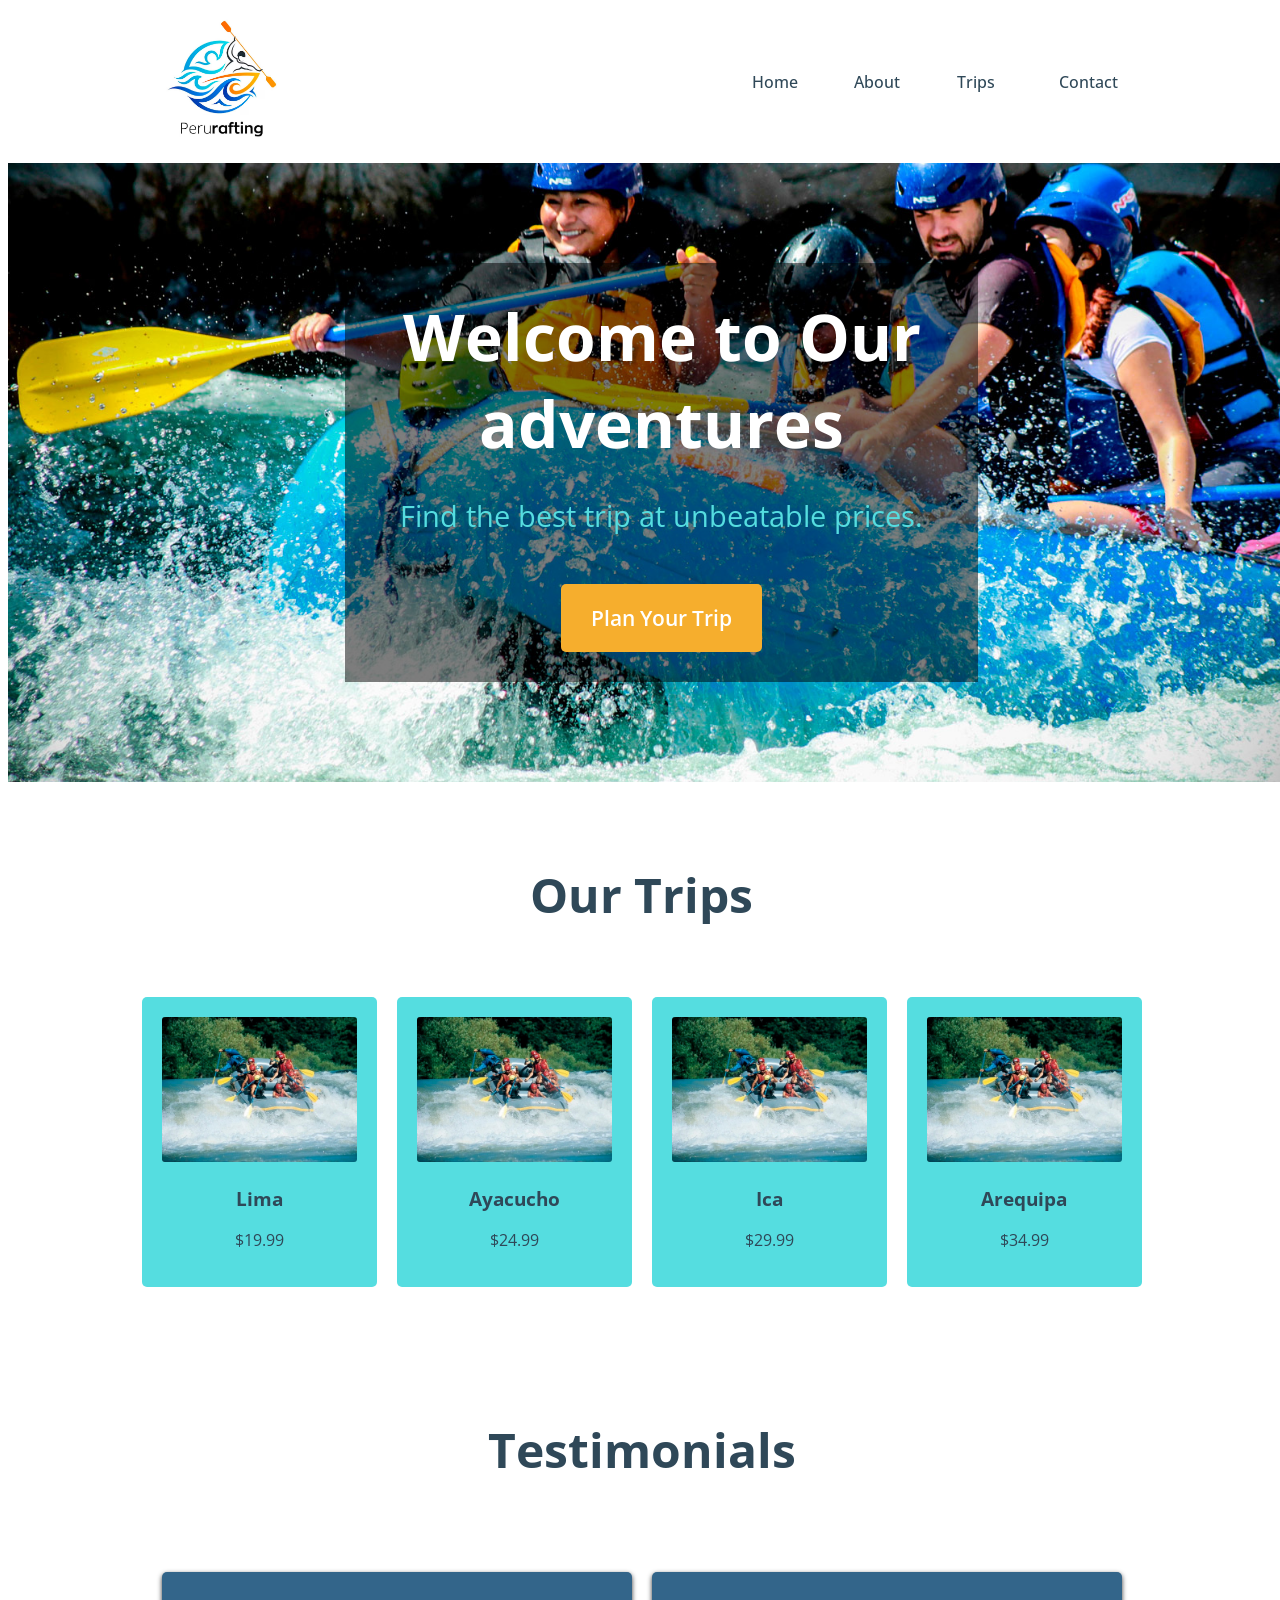
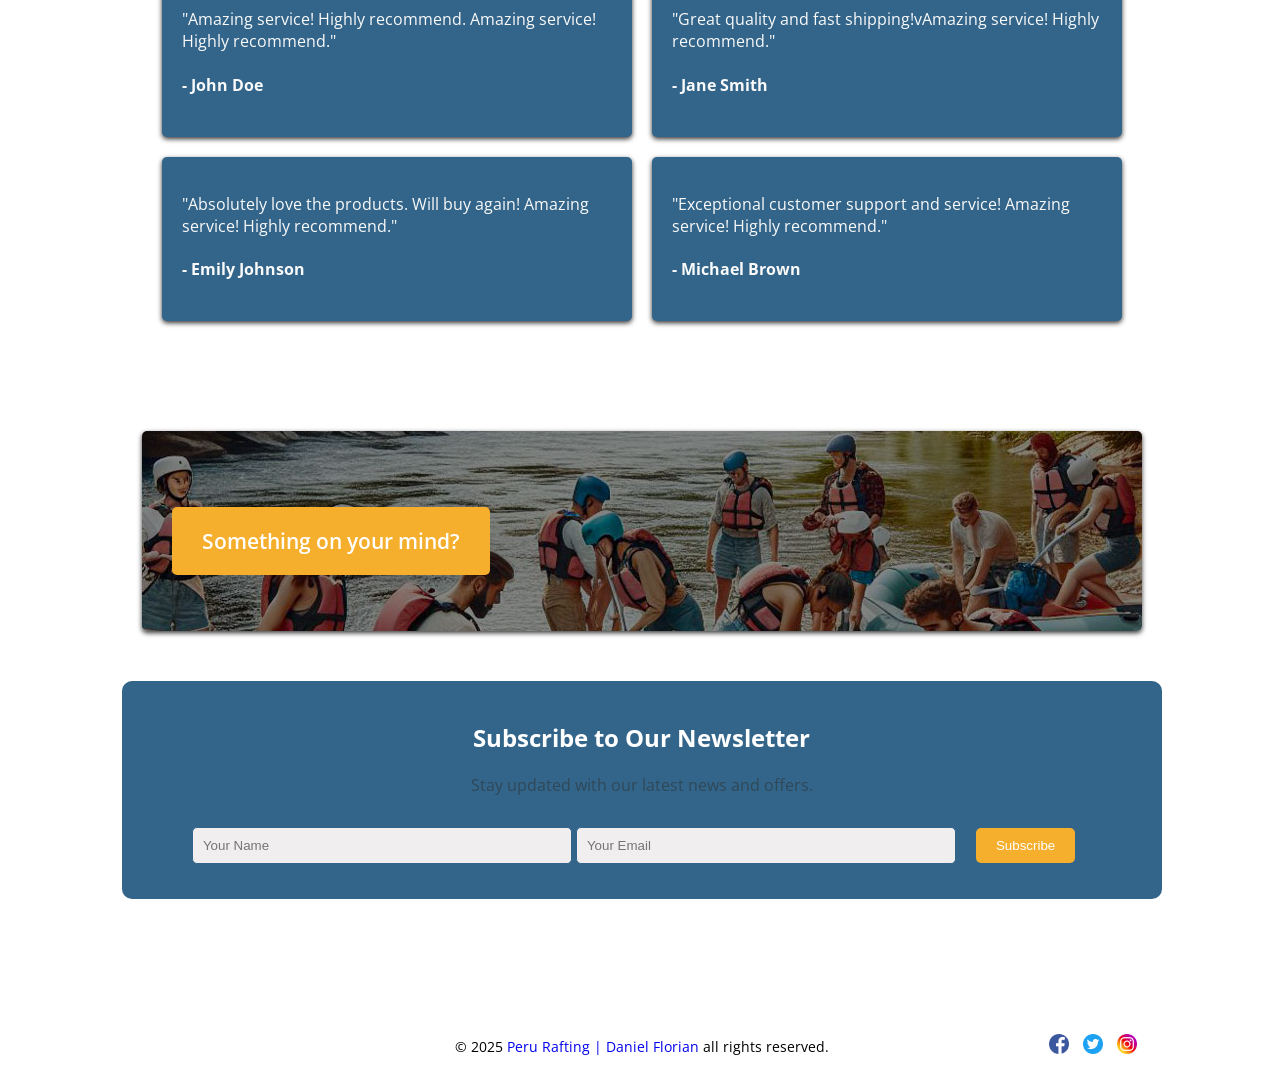
==== wwr/index.html @ 486ab8bb "6" ====
<!DOCTYPE html>
<html lang="en">
<head>
    <meta charset="UTF-8">
    <meta name="viewport" content="width=device-width, initial-scale=1.0">
    <title>Peru Rafting | Welcome to adventures</title>
    <meta name="description" content="Peru Rafting Company, Let's go for adventures in Peru.">
    <meta name="author" content="Peru Rafting">
    <link rel="stylesheet" href="styles/rafting.css">

    <link rel="preconnect" href="https://fonts.googleapis.com">
    <link rel="preconnect" href="https://fonts.gstatic.com" crossorigin>
    <link href="https://fonts.googleapis.com/css2?family=Open+Sans:ital,wght@0,300..800;1,300..800&family=Roboto+Flex:opsz,wght@8..144,100..1000&display=swap" rel="stylesheet">


</head> 
<body>
    <header class="my_grid">
        <div class="logo-box">
            <img src="images/LogoRafting.jpg" alt="Rafting Logo" width="160">
        </div>
        <div></div>
        <nav class="my_nav">
            <a href="index.html">Home</a>
            <a href="about.html">About</a>
            <a href="trips.html">Trips</a>
            <a href="contact.html">Contact</a>
        </nav>
    </header>
    <main>
        
        <div class="banner">
            
                <div class="banner-content">
                    <h1>Welcome to Our adventures</h1>
                    <p>Find the best trip at unbeatable prices.</p>
                    <a href="trips.html" class="btn">Plan Your Trip</a>
                </div>
           
        </div>
        <!-- Products Section -->

        <div class="subtitle"><h1>Our Trips</h1></div>
        <section id="products" class="products">
            <div class="product">
                <img src="images/r-1.jpg" alt="Product 1">
                <h3>Lima</h3>
                <p>$19.99</p>
            </div>
            <div class="product">
                <img src="images/r-1.jpg" alt="Product 2">
                <h3>Ayacucho</h3>
                <p>$24.99</p>
            </div>
            <div class="product">
                <img src="images/r-1.jpg" alt="Product 3">
                <h3>Ica</h3>
                <p>$29.99</p>
            </div>
            <div class="product">
                <img src="images/r-1.jpg" alt="Product 4">
                <h3>Arequipa</h3>
                <p>$34.99</p>
            </div>
        </section>


         <!-- Testimonials Section -->

         <div class="subtitle"><h1>Testimonials</h1></div>
         <div class="testimonials-container">
            <div class="testimonials">
                <div class="testimonial">
                    <p>"Amazing service! Highly recommend. Amazing service! Highly recommend."</p>
                    <h4>- John Doe</h4>
                </div>
                <div class="testimonial">
                    <p>"Great quality and fast shipping!vAmazing service! Highly recommend."</p>
                    <h4>- Jane Smith</h4>
                </div>
                <div class="testimonial">
                    <p>"Absolutely love the products. Will buy again! Amazing service! Highly recommend."</p>
                    <h4>- Emily Johnson</h4>
                </div>
                <div class="testimonial">
                    <p>"Exceptional customer support and service! Amazing service! Highly recommend."</p>
                    <h4>- Michael Brown</h4>
                </div>
            </div>
        </div>

    
        <!-- Call to Action -->
        <div class="cta_w">
            <div class="cta">
                <a href="contact.html" class="btn">Something on your mind?</a>
            </div>
            
        </div>

        <div class="newsletter">
            <h2>Subscribe to Our Newsletter</h2>
            <p>Stay updated with our latest news and offers.</p>
            <form action="#" method="post">
                <input type="text" name="name" placeholder="Your Name" required>
                <input type="email" name="email" placeholder="Your Email" required>
                <button type="submit">Subscribe</button>
            </form>
        </div>
                
    </main>
    <footer>
        <div class="f_1">
            
        </div>
        <div class="f_2">© 2025 <a  href="#" target="_self">Peru Rafting | Daniel Florian </a> all rights reserved.</div>
        <div class="f_3 ">
            <div class="sociallinks">
                <a href="https://facebook.com"><img src="images/facebook_icon.png" alt="Facebook icon"></a>
                <a href="https://twitter.com"><img src="images/twitter_icon.png" alt="Twitter icon"></a>
                <a href="https://instagram.com"><img src="images/instagram_icon.png" alt="Instagram icon"></a>
            </div>
        </div>

      

    </footer>

    
</body>
</html>
---- wwr/styles/rafting.css ----
:root{
    --Primary-color:#2F4858;
    --secondary-color: #33658A;
    --accent1-color:#55DDE0;
    --accent2-color:#F6AE2D;
    --color-white: white;
  
 
 }

 body{width:99%;
   font-family: "Open Sans";

}


nav a{
    color:var(--Primary-color);
    font-family: "Open Sans";
    padding:10px;
 }




.my_grid{
   margin:1rem auto;
   display:grid;
   grid-template-columns: 120px 1fr 1fr;
   grid-gap:30px;
   max-width: 1000px;
   align-items: center;



}

.my_nav{
display: flex;
justify-content: end;
align-items: center;



}

nav a {
   flex: 1 1 100%;
   font-family: Open Sans;
   font-size: 16px;
   font-weight: 500;

   padding:20px;

}


.hero{
   position:relative;
   padding-bottom:20px;
}

 

.hero img{
    display:block;
    width:100%;
    height: auto;
 }

.hero h1{
    position: absolute;
    top:20px;
    left: 40%;
    font-family: "Open Sans";
    color:var(--color-white );
    background: rgba(0, 0, 0, 0.5);
    padding: 30px;
   
 }

 
 

 .hero article{
    position: absolute;
    top:200px;
    left:10px;
    right:10px;
    padding: 20px;
    background: rgba(0, 0, 0, 0.5);
 }

 .hero article img{
    width: 250px;
    padding-left: 20px;
    float:right;    
 }

 .hero article p{
    color:var(--accent2-color);
    padding: 30px;
    font-family: "Open Sans";
 }

 p{
    color:var(--secondary-color);
    font-family: "Open Sans";
 }

 article{
    padding: 10px;
 }

 h2{
    color:var(--secondary-color);
    font-family: "Open Sans";

 }

a{
    text-decoration: none;
}

.sociallinks img{
width:20px;
padding:5px;
   
}
.h_content{
   display:flex;
   justify-content: center;
   /*flex-wrap: wrap;*/
}

.c_1 {

   width:350px;
   padding:10px;

}
.c_2{
   width:250px;
   padding:10px;

}
.c_3{
   width:350px;
   padding:10px;

}





section {
   padding-top: 30px;
   padding-bottom:10px;
   max-width:1000px;
   margin: auto;
   color:var(--Primary-color);
   font-family: "Open Sans";


}

section h2{
text-align: center;
font-size: 34px;

}

section .contact{

   border:0px solid #F6AE2D;
   display:grid;
   grid-template-columns: 1fr 1fr;
   grid-gap: 20px;
   padding-left: 20px;


}

.info h3{
   text-align: center;
}
.contactform h3{
   text-align: center;
}

.info p{
   text-align: left;
   padding-top: 10px;
}
.contactform {
   text-align: left;
}




.h_img{
   max-width:250px;
}

.a_container{
   display: grid;
   grid-template-columns: 1fr 1fr 1fr 1fr 1fr;
   grid-gap:30px;
}

.a_grid_item{
   max-width: 184px;

}

.a_grid_item img{
   max-width: 184px;
}

.a_grid_item p{
   position:relative;
   top:-35px;
   margin:auto;
   padding:0px;
   text-align: center;
   color:var(--color-white);
   font-weight: 400;
   background: rgba(0, 0, 0, 0.5);
   padding: 5px;;


}
footer{
   padding-top: 80px;
   display:flex;
   justify-content: center;
   align-items: center;
   font-family: Open Sans;
   font-size: 14px;

}

.f_1{
   width: 200px;
   text-align: center;
}
.f_2{
   width: 600px;
   text-align: center;
}
.f_3{
   width: 200px;
   text-align: end;
}


.title{
   max-width: 1000px;
   margin:0 auto;
}

.title h1{
   text-align:center;
   margin:0 auto;
   padding-top: 20px;
   padding-bottom: 25px ;
   font-family: Open Sans;
   color:var(--Primary-color);
}


input[type="text"],
input[type="email"],
input[type="phone"],
textarea {
  box-sizing: border-box;
  border: 01px solid #33658A;
  border-radius: 4px;
  padding: 10px;
  margin: 10px;
  background: rgba(230, 228, 228, 0.4);
  width:95%;
}

.form_item{
   display: grid;
   grid-template-columns: 1fr 3fr;
   align-items: center;

  
 }

 .form_item_n{
   
   display: grid;
   grid-template-columns: 6fr 1fr 1fr;
   align-items:center;
   border: 0px solid #33658A;
 }

 input[type="checkbox"]{
   width: 20px;
   height: 20px;
   
  
}


 .form_item{
   border: 0px solid #33658A;
 }

 button{
   margin:1rem;
   background-color:var(--secondary-color);
   color:var(--color-white);
   border:none;
   border-radius: 0.5rem;
   padding:0.75rem;
   cursor: pointer;
   }
   
   button:hover{
   background-color: var(--accent2-color);
   }

   .map{
      padding-top: 60px;
      padding-bottom: 30px;
      margin:0 auto;
      max-width: 1000px;;
   }

   .specialradio {
      display: flex;
      flex-direction: column;
      align-items:start;
      cursor: pointer;
      font-size: 14px;
      margin-bottom: 10px;
      padding-top: 15px;
      padding-left: 10px;



  }

  .specialradio label{
   padding-right: 12px;
  }

  .emptitle{
   max-width: 1000px;
   width:100%;
   margin:0 auto;

  }

  .emptitle h1{
   text-align: center;
   padding-bottom: 30px;
   padding-top: 40px;
  }

  .emp{
   display:grid;
   grid-template-columns: 1fr 1fr 1fr;
   align-items: center;
   grid-gap:30px;
   max-width: 1000px;

  }


  .emp figure{
   border: 01px solid #33658A;
   margin:0 auto;
  }
  .emp figure img{

   max-width: 220px;
   

  }
  
  .emp figure figcaption{

   text-align: center;

  }




  /*   Css for index file */

  /* Banner Section */
.banner {
   width: 100%;
   height: 100%;
   min-height: 350px;
   background: url('../images/banner-1.jpg') center/cover no-repeat;
   color: white;
   text-align: center;
   padding: 100px 20px;
}

.banner-content{
   background: rgba(0, 0, 0, 0.5); /* Transparent background */
   
   padding-top: 30px;
   padding-bottom: 30px;
   width:50%;
   margin:0 auto;



}
.banner-content h1 {
   font-size: 4.0rem;
   margin: 0;
}

.banner-content p {
   font-size: 1.8rem;
   color:var(--accent1-color);
}

.btn {
   display: inline-block;
   background: var(--accent2-color);
   color: white;
   padding: 20px 30px;
   text-decoration: none;
   font-size: 1.3rem;
   font-weight: 600;
   margin-top: 20px;
   border-radius: 5px;
}

/* Products Section */
.subtitle{
   width: 1000px;
   margin:0 auto;
   border:0px solid #333;
   padding-top: 80px;
   padding-bottom: 20px;
}

.subtitle h1{
   
   margin:0 auto;
   font-size: 3rem;
   text-align: center;
   color:var(--Primary-color);

}
.products {
   display: flex;
   justify-content: space-between;
   column-gap: 20px;
   flex-wrap: nowrap;
   padding: 50px 40px;
   width: 1000px;
   margin:0 auto;
   border:0px solid #333;
}

.product {
   background-color:var(--accent1-color);
   padding: 20px;
   border-radius: 5px;
   text-align: center;
   width: 200px;
}

.product img {
   width: 100%;
   border-radius: 3px;
}

/* Call to Action */
.cta_w {
   width:1000px;
   height: 200px;
   margin:0 auto;
   background-image:url('../images/bg_call_to_action.jpg');
   border-radius: 5px;
   box-shadow: 0 2px 5px rgba(0, 0, 0, 0.8);


   
}


.cta{
   display: flex;
   align-items: center; 
   justify-content: flex-start; 
   height: 200px; 
   padding-left: 30px; 
}

.cta .btn {
   background-color: var(--accent2-color);
}

.testimonials-container {
   max-width: 1000px;
   width: 100%;
   margin: 50px auto;
   padding: 20px;
   box-sizing: border-box;
   padding-bottom: 60px;
}


.testimonials {
   display: grid;
   grid-template-columns: repeat(2, 1fr);
   gap: 20px;
   box-sizing: border-box;
}
.testimonial {
   background-color: var(--secondary-color);
   padding: 20px;
   border-radius: 5px;
   box-shadow: 0 2px 5px rgba(0, 0, 0, 0.8);
   color:#fafafa;
}
.testimonial p {
      color:#fafafa;
}



/* Newsletter Form */
.newsletter {
   max-width: 1000px;
   width: 100%;
   margin: 50px auto;
   padding: 20px;
   text-align: center;
   background-color: var(--secondary-color);
   border-radius: 10px;
}

.newsletter h2, p{
   color:#fff;
}


.newsletter input {
   width: 100%;
   max-width: 380px;
   padding: 10px;
   margin: 10px 0;
   border: 1px solid #33658A;
   border-radius: 5px;
   color:#fff;
   background-color: #f0eeee;
}
.newsletter button {
   background-color:var(--accent2-color);
   color: white;
   padding: 10px 20px;
   border: none;
   border-radius: 5px;
   cursor: pointer;
}



.trips-section {
   width: 100%;
   background-color:var(--secondary-color);
   padding: 50px 0;
   padding-bottom: 80px;
}

.trips-container {
   max-width: 1000px;
   width: 100%;
   margin: 0 auto;
   display: grid;
   grid-template-columns: repeat(3, 1fr);
   gap: 20px;
   text-align: center;

}
.trip-box {
   background: rgba(255, 255, 255, 0.85);
   padding: 20px;
   border-radius: 5px;
   box-shadow: 0 2px 5px rgb(0, 0, 0, 0.8);
}
.trip-box img {
   width: 100%;
   border-radius: 5px;
}

.trip-box h3, p{
   color:var(--Primary-color);
}

.trip-box p{
   text-align: left;
}

.space{
   padding-top: 80px;
   padding-bottom: 80px;
}



.cta_w_trips {
   width:1000px;
   height: 200px;
   margin:0 auto;
   background-image:url('../images/bg_call_to_action.jpg');
   border-radius: 5px;
   box-shadow: 0 2px 5px rgba(0, 0, 0, 0.8);

  
}

.cta_w_trips p {
font-size: 2rem;
padding-left: 30px;
color:#fff;
padding-top:15px;
}
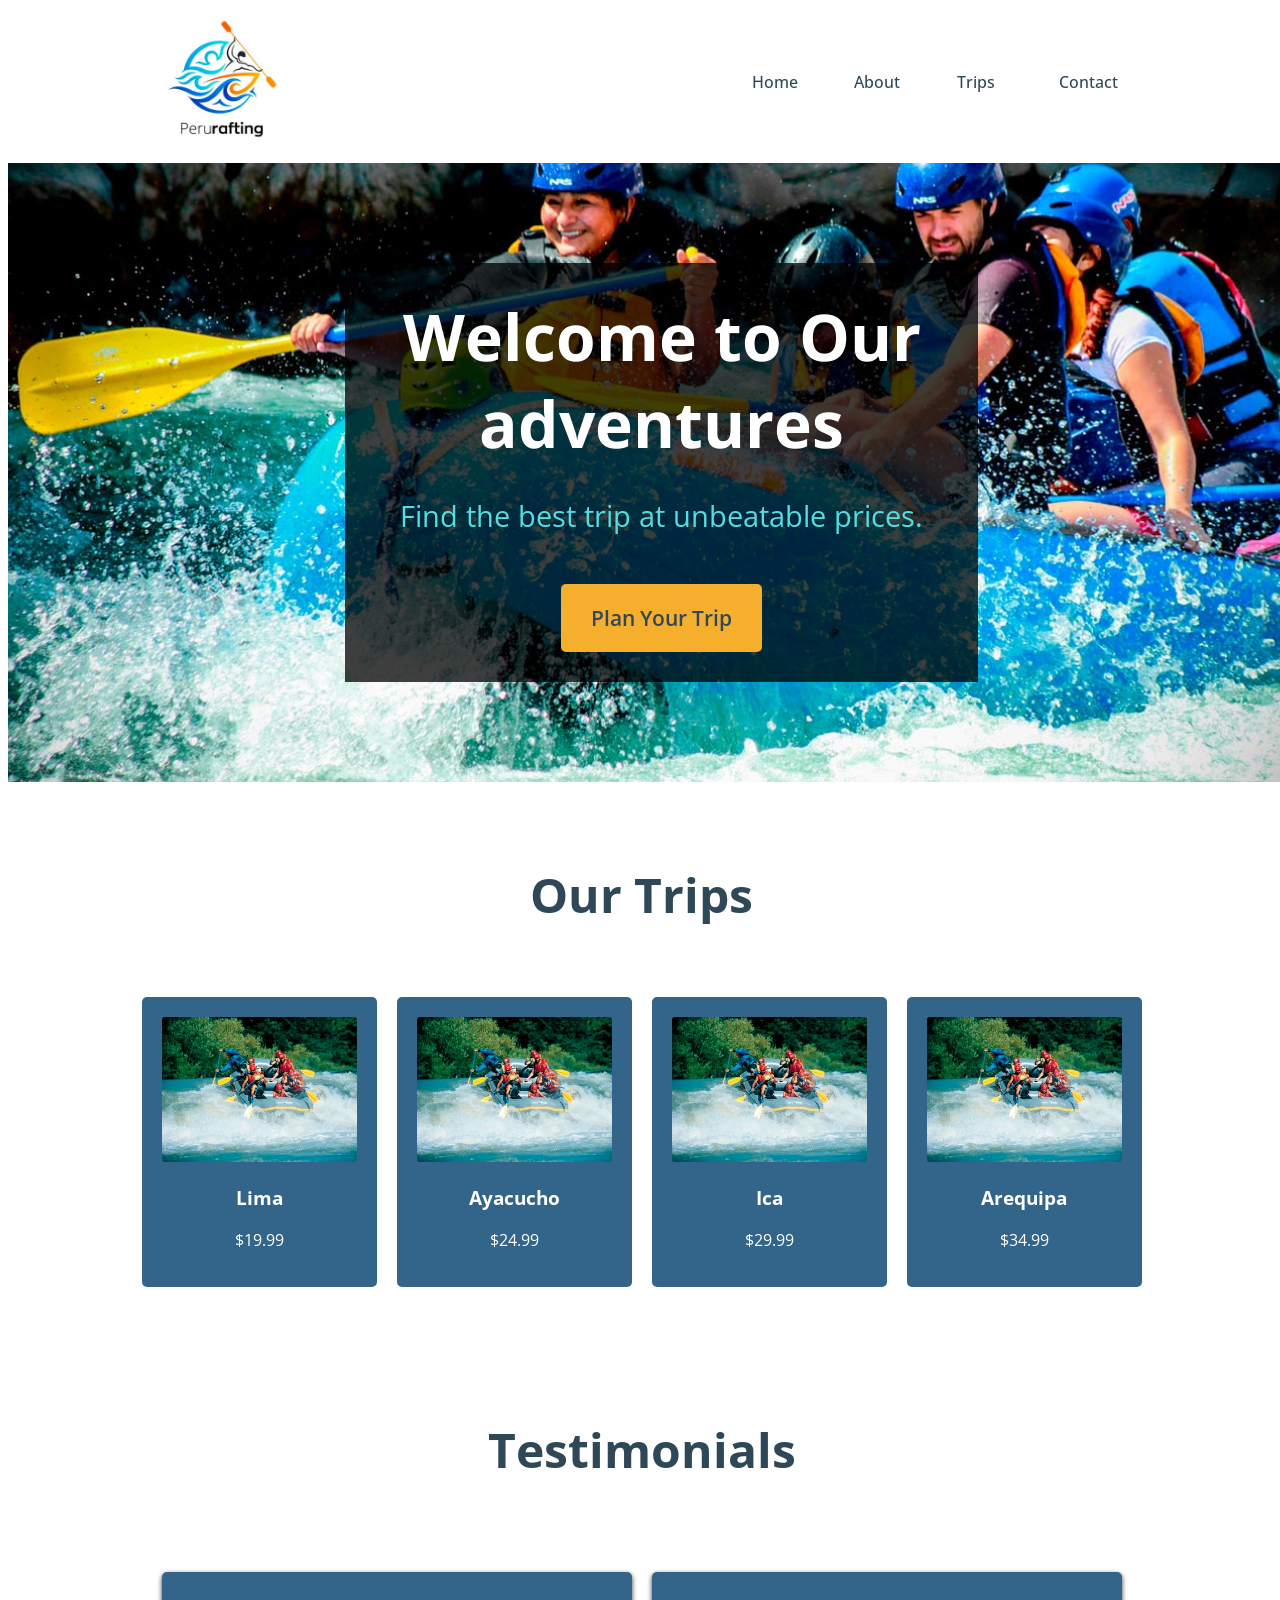
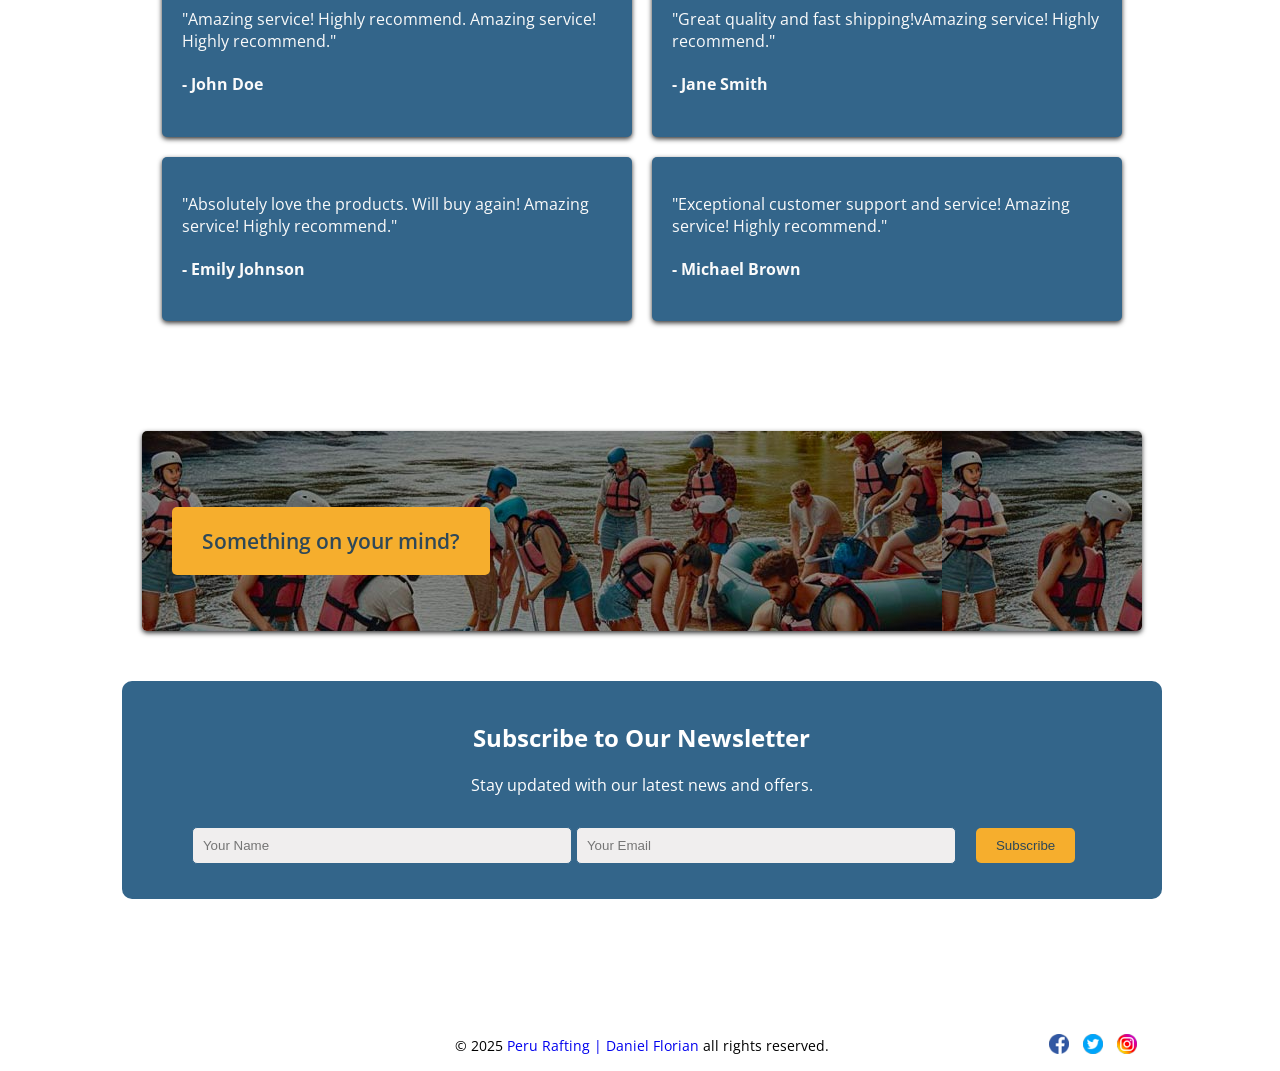
==== commit 748a854a: "corr7" ====
--- a/wwr/index.html
+++ b/wwr/index.html
@@ -100,7 +100,7 @@
 
         <div class="newsletter">
             <h2>Subscribe to Our Newsletter</h2>
-            <p>Stay updated with our latest news and offers.</p>
+            <p class="pnl">Stay updated with our latest news and offers.</p>
             <form action="#" method="post">
                 <input type="text" name="name" placeholder="Your Name" required>
                 <input type="email" name="email" placeholder="Your Email" required>
--- a/wwr/styles/rafting.css
+++ b/wwr/styles/rafting.css
@@ -74,7 +74,7 @@
     left: 40%;
     font-family: "Open Sans";
     color:var(--color-white );
-    background: rgba(0, 0, 0, 0.5);
+    background: rgba(0, 0, 0, 0.75);
     padding: 30px;
    
  }
@@ -88,7 +88,7 @@
     left:10px;
     right:10px;
     padding: 20px;
-    background: rgba(0, 0, 0, 0.5);
+    background: rgba(0, 0, 0, 0.75);
  }
 
  .hero article img{
@@ -197,9 +197,6 @@
    text-align: left;
 }
 
-
-
-
 .h_img{
    max-width:250px;
 }
@@ -212,6 +209,7 @@
 
 .a_grid_item{
    max-width: 184px;
+   margin:0px;
 
 }
 
@@ -227,7 +225,7 @@
    text-align: center;
    color:var(--color-white);
    font-weight: 400;
-   background: rgba(0, 0, 0, 0.5);
+   background: rgba(0, 0, 0, 0.75);
    padding: 5px;;
 
 
@@ -408,7 +406,7 @@
 }
 
 .banner-content{
-   background: rgba(0, 0, 0, 0.5); /* Transparent background */
+   background: rgba(0, 0, 0, 0.75); /* Transparent background */
    
    padding-top: 30px;
    padding-bottom: 30px;
@@ -431,7 +429,7 @@
 .btn {
    display: inline-block;
    background: var(--accent2-color);
-   color: white;
+   color: #2F4858;
    padding: 20px 30px;
    text-decoration: none;
    font-size: 1.3rem;
@@ -469,11 +467,18 @@
 }
 
 .product {
-   background-color:var(--accent1-color);
+   background-color:var(--secondary-color);
+   color:#fff;
    padding: 20px;
    border-radius: 5px;
    text-align: center;
    width: 200px;
+}
+
+.product p {
+
+   color:#fff;
+   
 }
 
 .product img {
@@ -547,9 +552,11 @@
    border-radius: 10px;
 }
 
-.newsletter h2, p{
+.newsletter h2{
    color:#fff;
 }
+
+.pnl{ color:#fff; }
 
 
 .newsletter input {
@@ -564,7 +571,7 @@
 }
 .newsletter button {
    background-color:var(--accent2-color);
-   color: white;
+   color: var(--Primary-color);
    padding: 10px 20px;
    border: none;
    border-radius: 5px;
@@ -591,7 +598,7 @@
 
 }
 .trip-box {
-   background: rgba(255, 255, 255, 0.85);
+   background: rgba(255, 255, 255, 0.95);
    padding: 20px;
    border-radius: 5px;
    box-shadow: 0 2px 5px rgb(0, 0, 0, 0.8);
@@ -607,10 +614,11 @@
 
 .trip-box p{
    text-align: left;
+   color:var(--Primary-color);
 }
 
 .space{
-   padding-top: 80px;
+   padding-top: 20px;
    padding-bottom: 80px;
 }
 
@@ -633,3 +641,36 @@
 color:#fff;
 padding-top:15px;
 }
+
+
+table {
+   width: 90%;
+   margin: auto;
+   border-collapse: collapse;
+   background: white;
+   box-shadow: 0px 4px 8px rgba(0, 0, 0, 0.2);
+   border-radius: 10px;
+   overflow: hidden;
+}
+
+th, td {
+   padding: 12px;
+   border: 1px solid #ddd;
+}
+
+th {
+   background-color:var(--secondary-color);
+   color: white;
+   text-transform: uppercase;
+}
+
+
+
+tr:hover {
+   background-color: #fafafa;
+}
+
+.requirements {
+   font-weight: bold;
+   color: #d9534f;
+}
